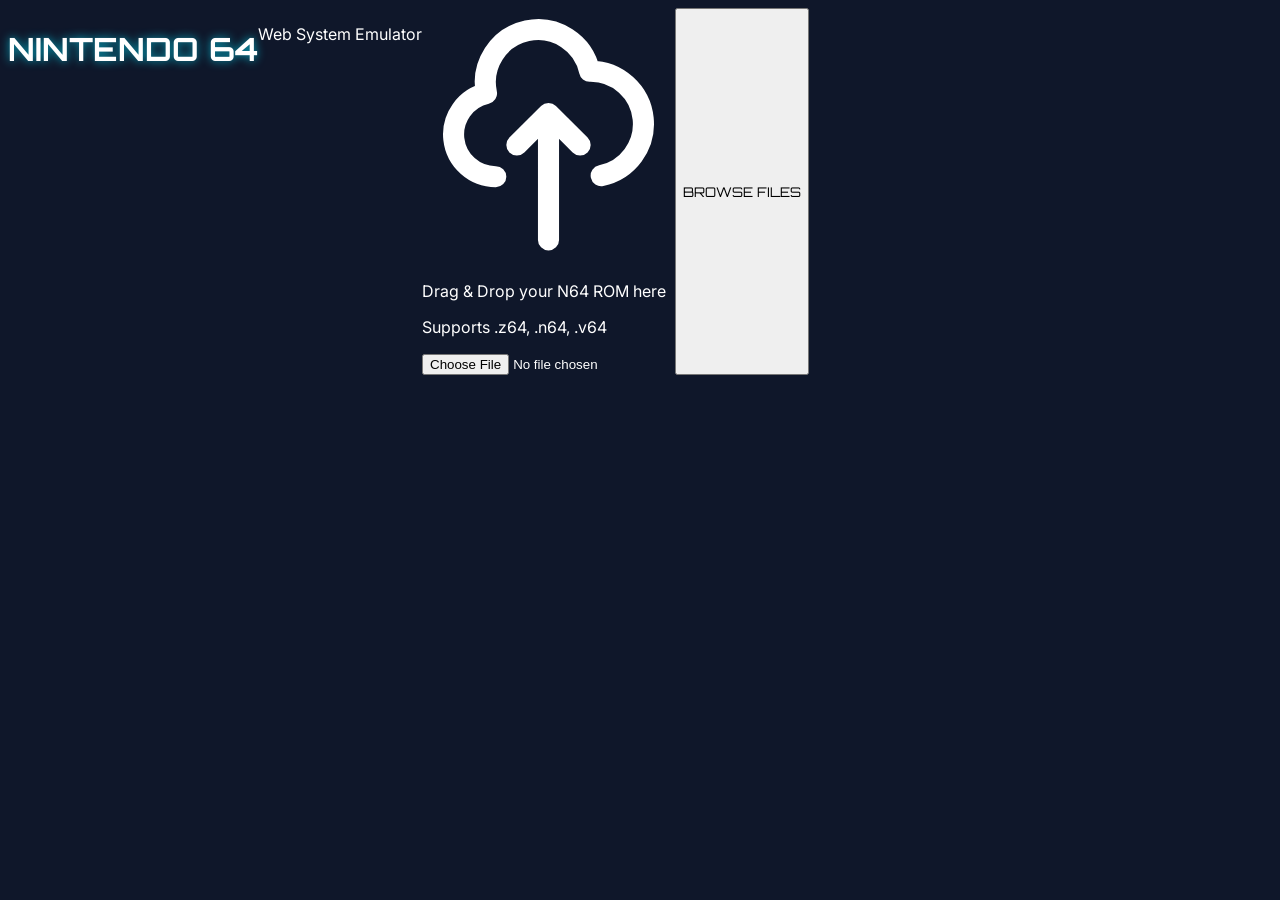
==== index.html @ f9082cad "Create index.html" ====
<!DOCTYPE html>
<html lang="en">
<head>
  <meta charset="UTF-8" />
  <meta name="viewport" content="width=device-width, initial-scale=1.0" />
  <title>N64 Web Emulator</title>
  <!-- Tailwind CSS for styling -->
  <script src="https://cdn.tailwindcss.com"></script>
  <!-- Google Fonts -->
  <link href="https://fonts.googleapis.com/css2?family=Orbitron:wght@400;700&family=Inter:wght@400;600&display=swap" rel="stylesheet">
  
  <style>
    body {
      background-color: #0f172a;
      color: white;
      font-family: 'Inter', sans-serif;
      overflow-x: hidden;
    }
    .font-display { font-family: 'Orbitron', sans-serif; }
    
    /* Neon Glow Effects */
    .glow-text { text-shadow: 0 0 10px rgba(0, 229, 255, 0.7); }
    .glow-box { box-shadow: 0 0 20px rgba(0, 229, 255, 0.2); }
    
    /* Screen Transitions */
    .screen {
      display: none;
      animation: fadeIn 0.4s ease-out forwards;
    }
    .screen.active { display: flex; }
    
    @keyframes fadeIn {
      from { opacity: 0; transform: translateY(10px); }
      to { opacity: 1; transform: translateY(0); }
    }
    @keyframes pulse-fast {
      0%, 100% { opacity: 1; transform: scale(1); }
      50% { opacity: 0.8; transform: scale(1.05); }
    }
    .animate-accept { animation: pulse-fast 0.5s infinite; }

    /* Drag & Drop Area */
    #drop-zone.dragover {
      border-color: #00e5ff;
      background-color: rgba(0, 229, 255, 0.05);
    }

    /* Emulator container needs to take full screen when active */
    #emulator-screen {
      position: absolute;
      top: 0; left: 0; width: 100vw; height: 100vh;
      background: black;
      z-index: 50;
    }
    #game-container { width: 100%; height: 100%; }
  </style>
</head>
<body class="min-h-screen flex flex-col items-center justify-center relative">

  <!-- SCREEN 1: UPLOAD ROM -->
  <div id="upload-screen" class="screen active flex-col items-center justify-center w-full max-w-2xl p-6 text-center">
    <h1 class="font-display text-4xl font-bold mb-2 text-[#00e5ff] glow-text">NINTENDO 64</h1>
    <p class="text-slate-400 mb-8">Web System Emulator</p>
    
    <div id="drop-zone" class="w-full h-64 border-2 border-dashed border-slate-600 rounded-2xl flex flex-col items-center justify-center transition-all cursor-pointer hover:border-[#00e5ff] hover:bg-slate-800/50">
      <svg class="w-12 h-12 text-slate-400 mb-4" fill="none" stroke="currentColor" viewBox="0 0 24 24"><path stroke-linecap="round" stroke-linejoin="round" stroke-width="2" d="M7 16a4 4 0 01-.88-7.903A5 5 0 1115.9 6L16 6a5 5 0 011 9.9M15 13l-3-3m0 0l-3 3m3-3v12"></path></svg>
      <p class="text-lg font-semibold text-slate-200">Drag & Drop your N64 ROM here</p>
      <p class="text-sm text-slate-500 mt-2">Supports .z64, .n64, .v64</p>
      <input type="file" id="file-input" class="hidden" accept=".z64,.n64,.v64" />
    </div>
    <button onclick="document.getElementById('file-input').click()" class="mt-6 px-6 py-3 bg-slate-800 hover:bg-slate-700 text-[#00e5ff] font-display font-bold rounded-lg transition-colors border border-slate-700 hover:border-[#00e5ff]">
      BROWSE FILES
    </button>
  </div>

  <!-- SCREEN 2: ACCEPTED TRANSITION -->
  <div id="accepted-screen" class="screen flex-col items-center justify-center w-full h-full absolute inset-0 bg-[#0f172a] z-10">
    <h2 class="font-display text-5xl font-bold text-[#00e5ff] glow-text animate-accept tracking-widest">ROM ACCEPTED</h2>
    <p id="accepted-filename" class="mt-4 text-slate-400 font-mono"></p>
  </div>

  <!-- SCREEN 3: HOME MENU -->
  <div id="home-screen" class="screen flex-col items-center justify-center w-full max-w-4xl p-6">
    <div class="w-full flex justify-between items-center mb-8 border-b border-slate-800 pb-4">
      <h2 class="font-display text-2xl text-slate-300">HOME MENU</h2>
      <div class="flex gap-2">
        <div class="w-3 h-3 rounded-full bg-slate-600"></div>
        <div class="w-3 h-3 rounded-full bg-slate-600"></div>
        <div class="w-3 h-3 rounded-full bg-[#00e5ff] glow-box"></div>
      </div>
    </div>

    <div class="flex flex-col md:flex-row gap-8 items-center bg-slate-800/40 p-8 rounded-2xl border border-slate-700 w-full backdrop-blur-sm">
      <!-- Box Art Container -->
      <div class="w-48 h-64 shrink-0 bg-black rounded-lg border-2 border-slate-600 flex items-center justify-center overflow-hidden relative shadow-2xl">
        <img id="game-boxart" src="" alt="Box Art" class="w-full h-full object-cover hidden" />
        <div id="boxart-fallback" class="font-display text-2xl text-slate-600 tracking-widest">N64</div>
      </div>
      
      <!-- Game Details -->
      <div class="flex flex-col flex-1">
        <p class="text-[#00e5ff] font-mono text-sm mb-1">READY TO PLAY</p>
        <h3 id="game-title" class="text-3xl font-bold text-white mb-2 break-all"></h3>
        <p class="text-slate-400 mb-8 max-w-lg">EmulatorJS Core: Mupen64Plus. Game data is loaded securely into local memory.</p>
        
        <button id="btn-play" class="px-8 py-4 bg-[#00e5ff] hover:bg-[#00cce6] text-black font-display font-bold text-xl rounded-lg transition-transform hover:scale-105 active:scale-95 shadow-[0_0_20px_rgba(0,229,255,0.4)] max-w-xs flex items-center justify-center gap-3">
          <svg class="w-6 h-6" fill="currentColor" viewBox="0 0 20 20"><path d="M4 4l12 6-12 6z"></path></svg>
          START GAME
        </button>
      </div>
    </div>
    
    <button onclick="location.reload()" class="mt-8 text-slate-500 hover:text-white transition-colors underline text-sm">
      Load a different ROM
    </button>
  </div>

  <!-- SCREEN 4: EMULATOR -->
  <div id="emulator-screen" class="screen">
    <div id="game-container"></div>
  </div>

  <script>
    // --- State Variables ---
    let romFile = null;
    let romUrl = null;

    // --- DOM Elements ---
    const dropZone = document.getElementById('drop-zone');
    const fileInput = document.getElementById('file-input');
    const screenUpload = document.getElementById('upload-screen');
    const screenAccepted = document.getElementById('accepted-screen');
    const screenHome = document.getElementById('home-screen');
    const screenEmulator = document.getElementById('emulator-screen');
    const btnPlay = document.getElementById('btn-play');

    // --- File Handling (Drag & Drop + Click) ---
    dropZone.addEventListener('dragover', (e) => {
      e.preventDefault();
      dropZone.classList.add('dragover');
    });

    dropZone.addEventListener('dragleave', () => {
      dropZone.classList.remove('dragover');
    });

    dropZone.addEventListener('drop', (e) => {
      e.preventDefault();
      dropZone.classList.remove('dragover');
      if (e.dataTransfer.files.length > 0) {
        processFile(e.dataTransfer.files[0]);
      }
    });

    fileInput.addEventListener('change', (e) => {
      if (e.target.files.length > 0) {
        processFile(e.target.files[0]);
      }
    });

    function processFile(file) {
      romFile = file;
      romUrl = URL.createObjectURL(file); // Create local blob URL for EmulatorJS
      
      // Extract clean title
      const filename = file.name;
      const cleanTitle = filename.replace(/\.[^.]+$/, "");
      
      // Update UI
      document.getElementById('accepted-filename').innerText = filename;
      document.getElementById('game-title').innerText = cleanTitle;

      // Switch to ACCEPTED screen
      switchScreen(screenAccepted);

      // Attempt to load Box Art in the background
      loadBoxArt(filename);

      // Hold accepted screen for 1.5s, then go to HOME screen
      setTimeout(() => {
        switchScreen(screenHome);
      }, 1500);
    }

    // --- UI Utility ---
    function switchScreen(activeScreen) {
      document.querySelectorAll('.screen').forEach(s => s.classList.remove('active'));
      activeScreen.classList.add('active');
    }

    // --- Box Art Logic (Ported from your React code) ---
    async function loadBoxArt(filename) {
      const stem = filename.replace(/\.[^.]+$/, "");
      const candidates = new Set();

      candidates.add(stem);
      candidates.add(stem.replace(/_/g, " "));
      candidates.add(stem.replace(/\s+/g, " ").trim());
      
      const noTags = stem.replace(/\s*[\(\[][^\)\]]*[\)\]]/g, "").trim();
      candidates.add(noTags);
      candidates.add(noTags.replace(/_/g, " "));
      
      const base = stem.split(/[\(\[]/)[0].trim();
      candidates.add(base);
      
      if (noTags) candidates.add(`${noTags} (USA)`);
      if (base) {
        candidates.add(`${base} (USA)`);
        candidates.add(`${base} (Europe)`);
        candidates.add(`${base} (World)`);
        candidates.add(`${base} (Japan)`);
      }

      const sysDir = "Nintendo - Nintendo 64";
      const cdn = "https://thumbnails.libretro.com";
      const urls = Array.from(candidates).filter(Boolean).map(name => {
        const sanitized = name.replace(/[&*/:`<>?\\|"]/g, "_");
        return `${cdn}/${encodeURIComponent(sysDir)}/Named_Boxarts/${encodeURIComponent(sanitized)}.png`;
      });

      // Try URLs sequentially
      for (const url of urls) {
        const success = await tryLoadImage(url);
        if (success) {
          const imgEl = document.getElementById('game-boxart');
          imgEl.src = url;
          imgEl.classList.remove('hidden');
          document.getElementById('boxart-fallback').classList.add('hidden');
          break; // Stop on first successful image
        }
      }
    }

    function tryLoadImage(url) {
      return new Promise((resolve) => {
        const img = new Image();
        img.onload = () => resolve(true);
        img.onerror = () => resolve(false);
        img.src = url;
      });
    }

    // --- EmulatorJS Initialization ---
    btnPlay.addEventListener('click', () => {
      switchScreen(screenEmulator);
      
      // Set Global Config for EmulatorJS
      window.EJS_player = '#game-container';
      window.EJS_core = 'n64'; // Tells EmulatorJS to use Mupen64plus
      window.EJS_gameUrl = romUrl; // Pass the local file blob URL
      window.EJS_pathtodata = 'https://cdn.emulatorjs.org/stable/data/'; // Required core files
      window.EJS_color = '#00e5ff'; // Match our UI theme
      
      // Inject EmulatorJS loader
      const script = document.createElement('script');
      script.src = 'https://cdn.emulatorjs.org/stable/data/loader.js';
      document.body.appendChild(script);
    });
  </script>
</body>
</html>
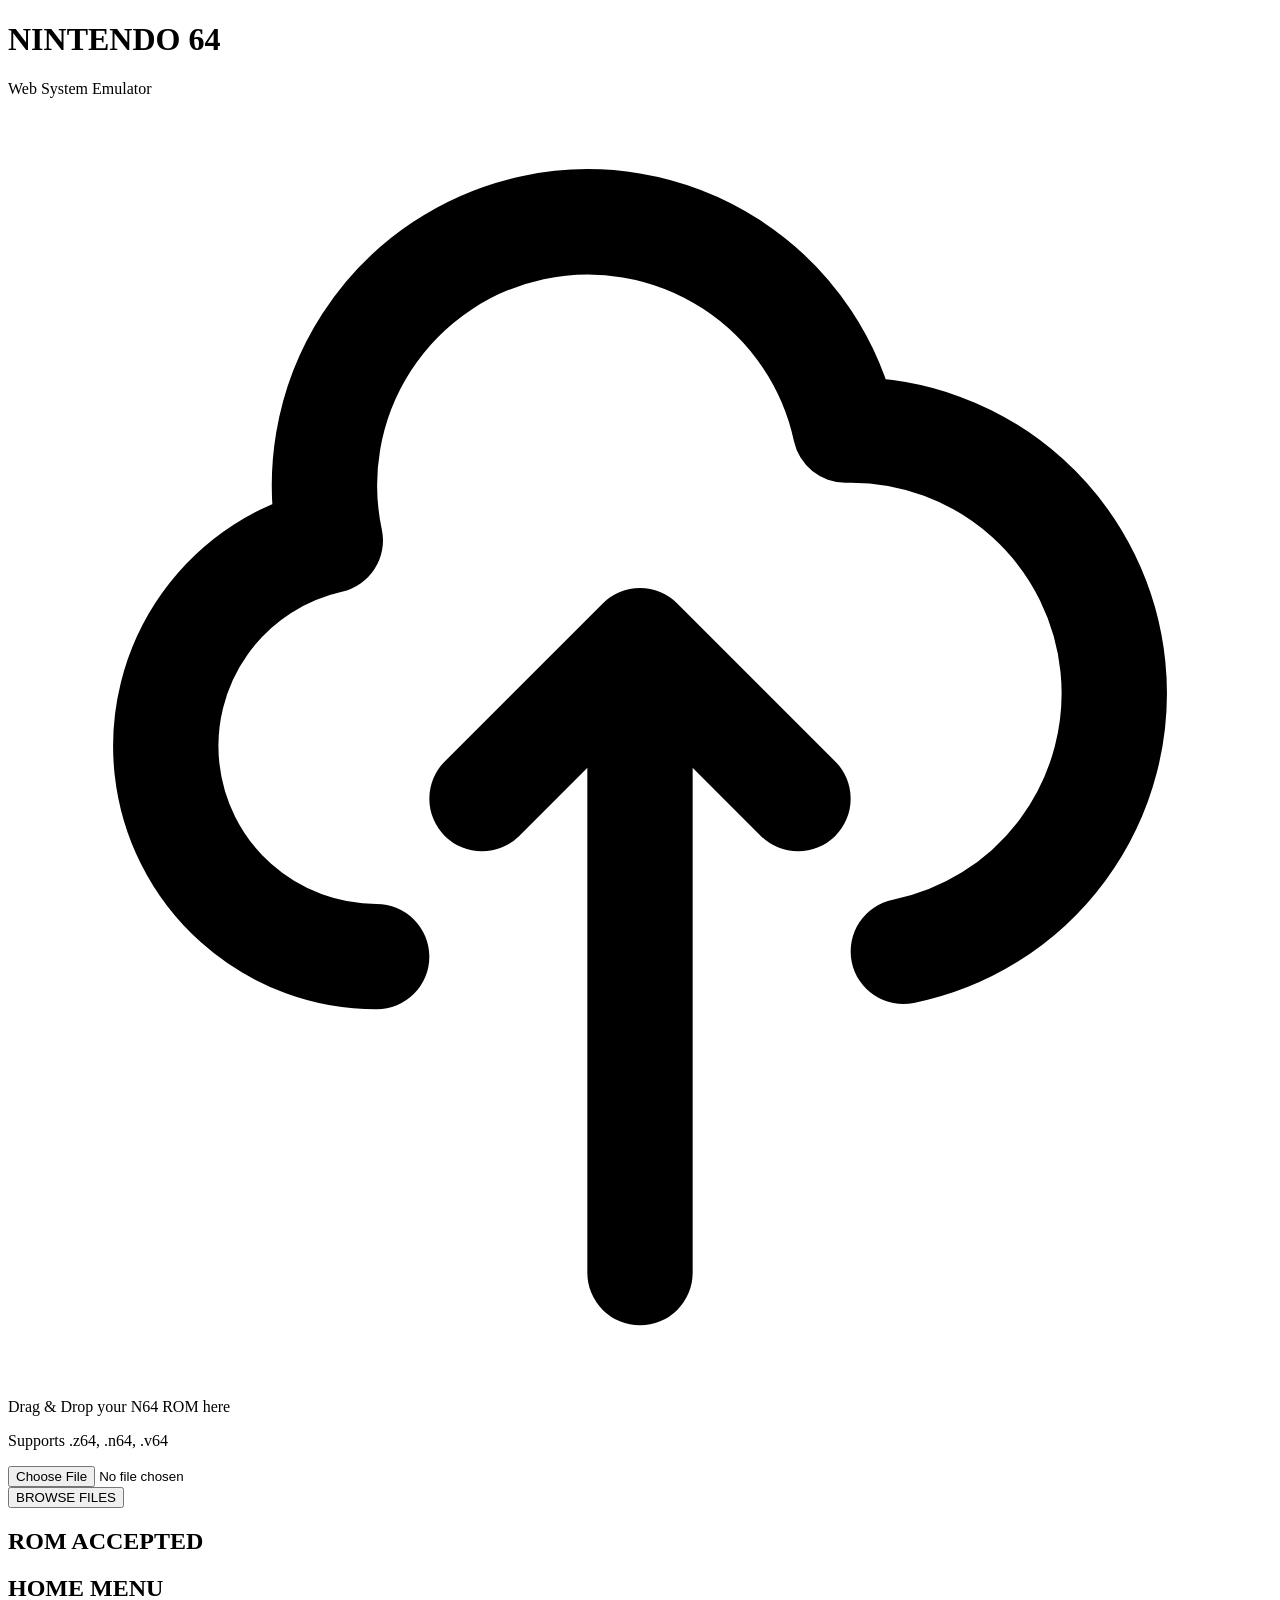
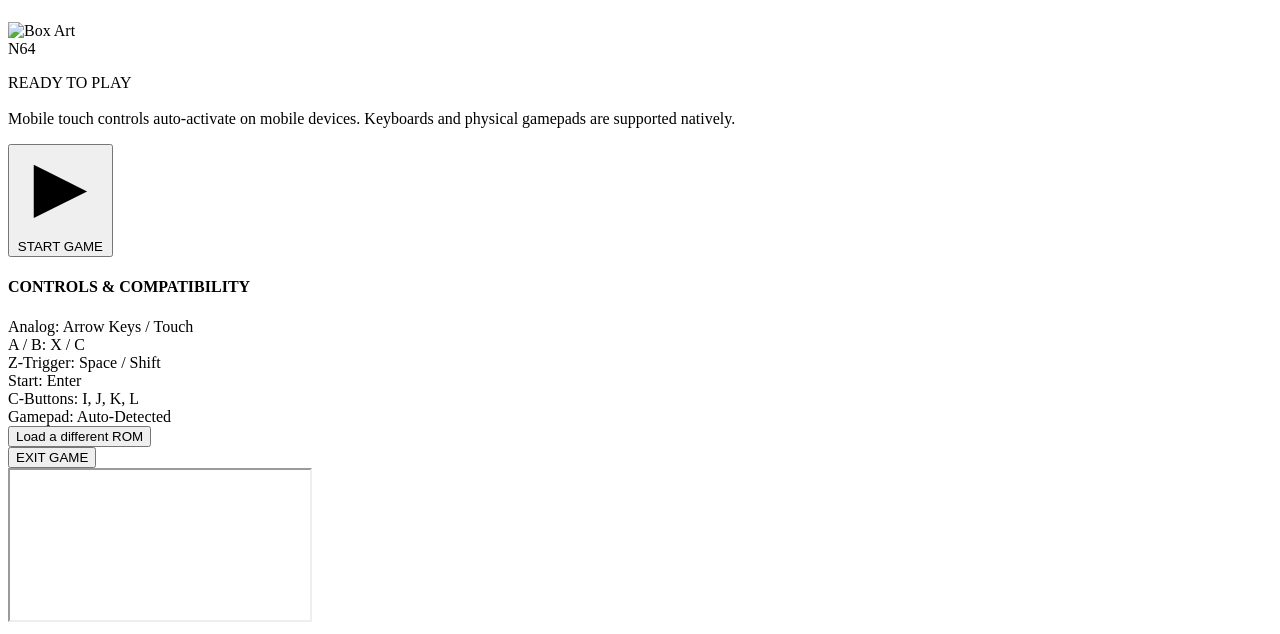
==== commit b7106293: "Update index.html" ====
--- a/index.html
+++ b/index.html
@@ -2,60 +2,18 @@
 <html lang="en">
 <head>
   <meta charset="UTF-8" />
-  <meta name="viewport" content="width=device-width, initial-scale=1.0" />
-  <title>N64 Web Emulator</title>
-  <!-- Tailwind CSS for styling -->
+  <meta name="viewport" content="width=device-width, initial-scale=1.0, maximum-scale=1.0, user-scalable=no" />
+  <title>N64 Web System</title>
+  
+  <!-- Cross-Origin Isolation for WebAssembly Threads -->
+  <script src="coi-serviceworker.js"></script>
+
+  <!-- Tailwind CSS & Fonts -->
   <script src="https://cdn.tailwindcss.com"></script>
-  <!-- Google Fonts -->
   <link href="https://fonts.googleapis.com/css2?family=Orbitron:wght@400;700&family=Inter:wght@400;600&display=swap" rel="stylesheet">
-  
-  <style>
-    body {
-      background-color: #0f172a;
-      color: white;
-      font-family: 'Inter', sans-serif;
-      overflow-x: hidden;
-    }
-    .font-display { font-family: 'Orbitron', sans-serif; }
-    
-    /* Neon Glow Effects */
-    .glow-text { text-shadow: 0 0 10px rgba(0, 229, 255, 0.7); }
-    .glow-box { box-shadow: 0 0 20px rgba(0, 229, 255, 0.2); }
-    
-    /* Screen Transitions */
-    .screen {
-      display: none;
-      animation: fadeIn 0.4s ease-out forwards;
-    }
-    .screen.active { display: flex; }
-    
-    @keyframes fadeIn {
-      from { opacity: 0; transform: translateY(10px); }
-      to { opacity: 1; transform: translateY(0); }
-    }
-    @keyframes pulse-fast {
-      0%, 100% { opacity: 1; transform: scale(1); }
-      50% { opacity: 0.8; transform: scale(1.05); }
-    }
-    .animate-accept { animation: pulse-fast 0.5s infinite; }
-
-    /* Drag & Drop Area */
-    #drop-zone.dragover {
-      border-color: #00e5ff;
-      background-color: rgba(0, 229, 255, 0.05);
-    }
-
-    /* Emulator container needs to take full screen when active */
-    #emulator-screen {
-      position: absolute;
-      top: 0; left: 0; width: 100vw; height: 100vh;
-      background: black;
-      z-index: 50;
-    }
-    #game-container { width: 100%; height: 100%; }
-  </style>
+  <link rel="stylesheet" href="style.css">
 </head>
-<body class="min-h-screen flex flex-col items-center justify-center relative">
+<body class="min-h-screen flex flex-col items-center justify-center relative select-none">
 
   <!-- SCREEN 1: UPLOAD ROM -->
   <div id="upload-screen" class="screen active flex-col items-center justify-center w-full max-w-2xl p-6 text-center">
@@ -90,18 +48,16 @@
       </div>
     </div>
 
-    <div class="flex flex-col md:flex-row gap-8 items-center bg-slate-800/40 p-8 rounded-2xl border border-slate-700 w-full backdrop-blur-sm">
-      <!-- Box Art Container -->
+    <div class="flex flex-col md:flex-row gap-8 items-center bg-slate-800/40 p-8 rounded-2xl border border-slate-700 w-full backdrop-blur-sm mb-6">
       <div class="w-48 h-64 shrink-0 bg-black rounded-lg border-2 border-slate-600 flex items-center justify-center overflow-hidden relative shadow-2xl">
         <img id="game-boxart" src="" alt="Box Art" class="w-full h-full object-cover hidden" />
         <div id="boxart-fallback" class="font-display text-2xl text-slate-600 tracking-widest">N64</div>
       </div>
       
-      <!-- Game Details -->
       <div class="flex flex-col flex-1">
         <p class="text-[#00e5ff] font-mono text-sm mb-1">READY TO PLAY</p>
         <h3 id="game-title" class="text-3xl font-bold text-white mb-2 break-all"></h3>
-        <p class="text-slate-400 mb-8 max-w-lg">EmulatorJS Core: Mupen64Plus. Game data is loaded securely into local memory.</p>
+        <p class="text-slate-400 mb-6 max-w-lg">Mobile touch controls auto-activate on mobile devices. Keyboards and physical gamepads are supported natively.</p>
         
         <button id="btn-play" class="px-8 py-4 bg-[#00e5ff] hover:bg-[#00cce6] text-black font-display font-bold text-xl rounded-lg transition-transform hover:scale-105 active:scale-95 shadow-[0_0_20px_rgba(0,229,255,0.4)] max-w-xs flex items-center justify-center gap-3">
           <svg class="w-6 h-6" fill="currentColor" viewBox="0 0 20 20"><path d="M4 4l12 6-12 6z"></path></svg>
@@ -109,154 +65,37 @@
         </button>
       </div>
     </div>
+
+    <!-- CONTROLS GUIDE -->
+    <div class="w-full bg-slate-800/20 border border-slate-700/60 rounded-xl p-4 text-xs text-slate-400">
+      <h4 class="font-display text-[#00e5ff] mb-2 text-sm">CONTROLS & COMPATIBILITY</h4>
+      <div class="grid grid-cols-2 md:grid-cols-4 gap-3">
+        <div><span class="text-white font-mono">Analog:</span> Arrow Keys / Touch</div>
+        <div><span class="text-white font-mono">A / B:</span> X / C</div>
+        <div><span class="text-white font-mono">Z-Trigger:</span> Space / Shift</div>
+        <div><span class="text-white font-mono">Start:</span> Enter</div>
+        <div><span class="text-white font-mono">C-Buttons:</span> I, J, K, L</div>
+        <div><span class="text-white font-mono">Gamepad:</span> Auto-Detected</div>
+      </div>
+    </div>
     
-    <button onclick="location.reload()" class="mt-8 text-slate-500 hover:text-white transition-colors underline text-sm">
-      Load a different ROM
-    </button>
+    <button onclick="location.reload()" class="mt-6 text-slate-500 hover:text-white transition-colors underline text-sm">Load a different ROM</button>
   </div>
 
-  <!-- SCREEN 4: EMULATOR -->
+  <!-- SCREEN 4: EMULATOR CONTAINER -->
   <div id="emulator-screen" class="screen">
-    <div id="game-container"></div>
+    <div class="w-full bg-slate-900/90 border-b border-slate-800 px-4 py-2 flex justify-between items-center z-50 shrink-0 h-12">
+      <div class="flex items-center gap-2">
+        <span class="w-2 h-2 rounded-full bg-[#00e5ff] animate-ping"></span>
+        <span id="active-game-title" class="font-display text-sm text-[#00e5ff] truncate max-w-xs"></span>
+      </div>
+      <button onclick="exitEmulator()" class="px-3 py-1 bg-red-600/80 hover:bg-red-600 text-white font-display text-xs rounded transition-colors">
+        EXIT GAME
+      </button>
+    </div>
+    <iframe id="emulator-frame" class="w-full h-[calc(100vh-3rem)] border-none"></iframe>
   </div>
 
-  <script>
-    // --- State Variables ---
-    let romFile = null;
-    let romUrl = null;
-
-    // --- DOM Elements ---
-    const dropZone = document.getElementById('drop-zone');
-    const fileInput = document.getElementById('file-input');
-    const screenUpload = document.getElementById('upload-screen');
-    const screenAccepted = document.getElementById('accepted-screen');
-    const screenHome = document.getElementById('home-screen');
-    const screenEmulator = document.getElementById('emulator-screen');
-    const btnPlay = document.getElementById('btn-play');
-
-    // --- File Handling (Drag & Drop + Click) ---
-    dropZone.addEventListener('dragover', (e) => {
-      e.preventDefault();
-      dropZone.classList.add('dragover');
-    });
-
-    dropZone.addEventListener('dragleave', () => {
-      dropZone.classList.remove('dragover');
-    });
-
-    dropZone.addEventListener('drop', (e) => {
-      e.preventDefault();
-      dropZone.classList.remove('dragover');
-      if (e.dataTransfer.files.length > 0) {
-        processFile(e.dataTransfer.files[0]);
-      }
-    });
-
-    fileInput.addEventListener('change', (e) => {
-      if (e.target.files.length > 0) {
-        processFile(e.target.files[0]);
-      }
-    });
-
-    function processFile(file) {
-      romFile = file;
-      romUrl = URL.createObjectURL(file); // Create local blob URL for EmulatorJS
-      
-      // Extract clean title
-      const filename = file.name;
-      const cleanTitle = filename.replace(/\.[^.]+$/, "");
-      
-      // Update UI
-      document.getElementById('accepted-filename').innerText = filename;
-      document.getElementById('game-title').innerText = cleanTitle;
-
-      // Switch to ACCEPTED screen
-      switchScreen(screenAccepted);
-
-      // Attempt to load Box Art in the background
-      loadBoxArt(filename);
-
-      // Hold accepted screen for 1.5s, then go to HOME screen
-      setTimeout(() => {
-        switchScreen(screenHome);
-      }, 1500);
-    }
-
-    // --- UI Utility ---
-    function switchScreen(activeScreen) {
-      document.querySelectorAll('.screen').forEach(s => s.classList.remove('active'));
-      activeScreen.classList.add('active');
-    }
-
-    // --- Box Art Logic (Ported from your React code) ---
-    async function loadBoxArt(filename) {
-      const stem = filename.replace(/\.[^.]+$/, "");
-      const candidates = new Set();
-
-      candidates.add(stem);
-      candidates.add(stem.replace(/_/g, " "));
-      candidates.add(stem.replace(/\s+/g, " ").trim());
-      
-      const noTags = stem.replace(/\s*[\(\[][^\)\]]*[\)\]]/g, "").trim();
-      candidates.add(noTags);
-      candidates.add(noTags.replace(/_/g, " "));
-      
-      const base = stem.split(/[\(\[]/)[0].trim();
-      candidates.add(base);
-      
-      if (noTags) candidates.add(`${noTags} (USA)`);
-      if (base) {
-        candidates.add(`${base} (USA)`);
-        candidates.add(`${base} (Europe)`);
-        candidates.add(`${base} (World)`);
-        candidates.add(`${base} (Japan)`);
-      }
-
-      const sysDir = "Nintendo - Nintendo 64";
-      const cdn = "https://thumbnails.libretro.com";
-      const urls = Array.from(candidates).filter(Boolean).map(name => {
-        const sanitized = name.replace(/[&*/:`<>?\\|"]/g, "_");
-        return `${cdn}/${encodeURIComponent(sysDir)}/Named_Boxarts/${encodeURIComponent(sanitized)}.png`;
-      });
-
-      // Try URLs sequentially
-      for (const url of urls) {
-        const success = await tryLoadImage(url);
-        if (success) {
-          const imgEl = document.getElementById('game-boxart');
-          imgEl.src = url;
-          imgEl.classList.remove('hidden');
-          document.getElementById('boxart-fallback').classList.add('hidden');
-          break; // Stop on first successful image
-        }
-      }
-    }
-
-    function tryLoadImage(url) {
-      return new Promise((resolve) => {
-        const img = new Image();
-        img.onload = () => resolve(true);
-        img.onerror = () => resolve(false);
-        img.src = url;
-      });
-    }
-
-    // --- EmulatorJS Initialization ---
-    btnPlay.addEventListener('click', () => {
-      switchScreen(screenEmulator);
-      
-      // Set Global Config for EmulatorJS
-      window.EJS_player = '#game-container';
-      window.EJS_core = 'n64'; // Tells EmulatorJS to use Mupen64plus
-      window.EJS_gameUrl = romUrl; // Pass the local file blob URL
-      window.EJS_pathtodata = 'https://cdn.emulatorjs.org/stable/data/'; // Required core files
-      window.EJS_color = '#00e5ff'; // Match our UI theme
-      
-      // Inject EmulatorJS loader
-      const script = document.createElement('script');
-      script.src = 'https://cdn.emulatorjs.org/stable/data/loader.js';
-      document.body.appendChild(script);
-    });
-  </script>
+  <script src="app.js"></script>
 </body>
 </html>
